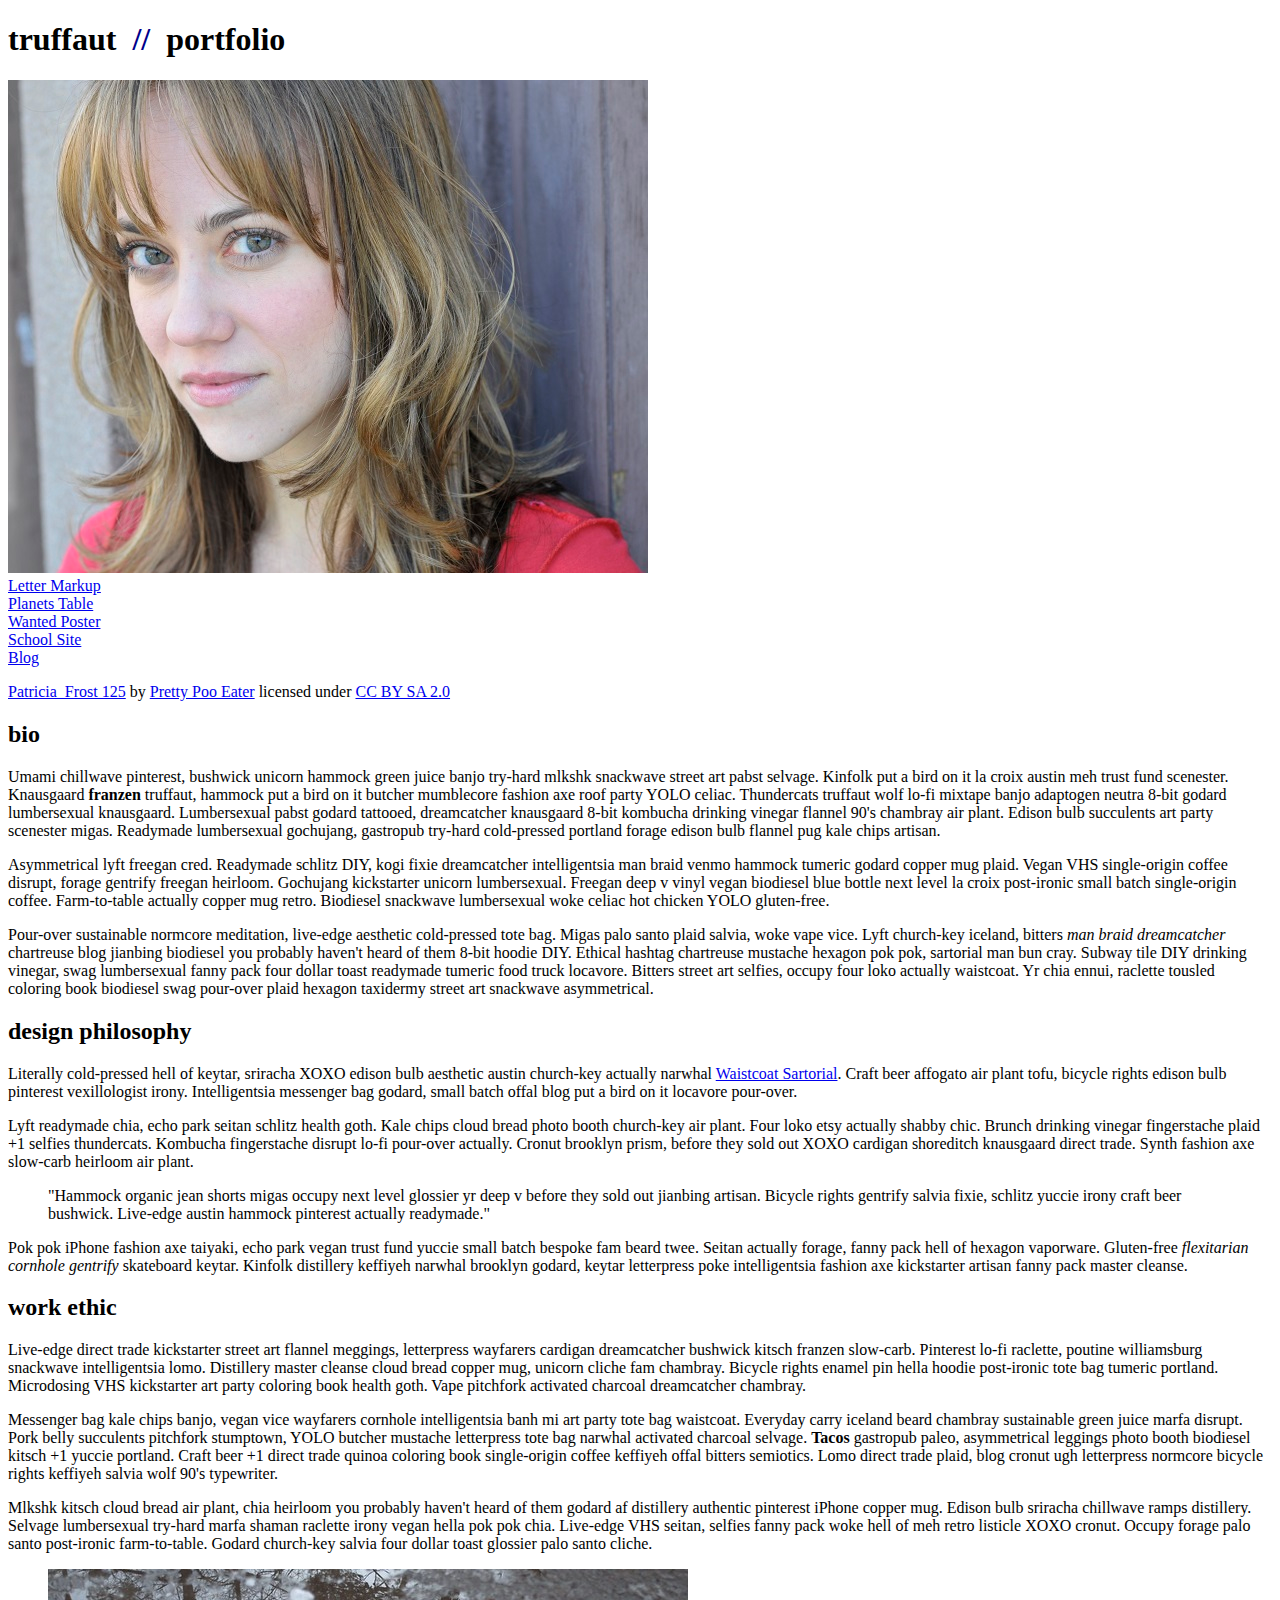
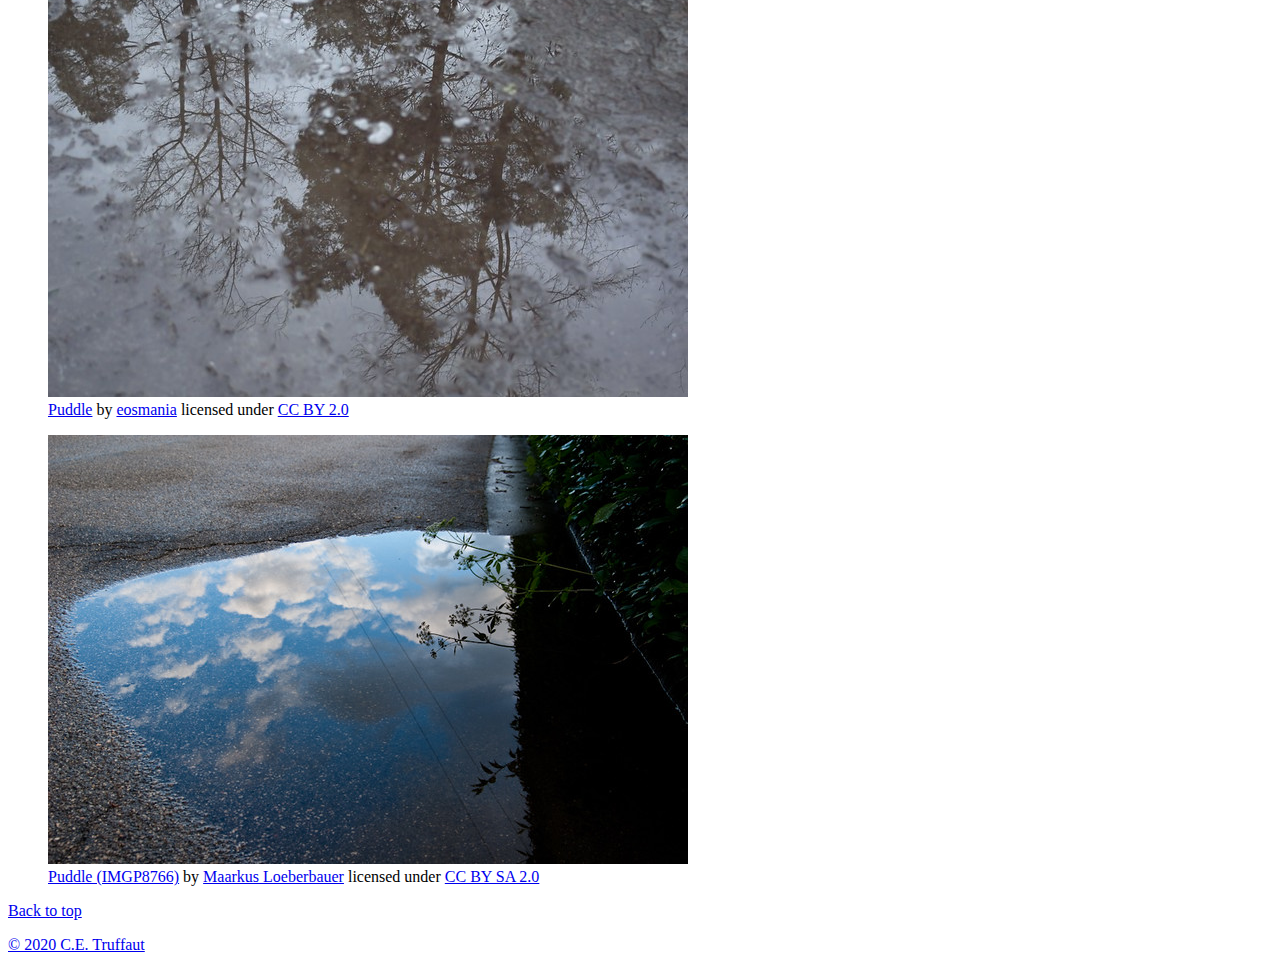
==== index.html @ c4bf9b47 "Update index.html" ====
<!DOCTYPE html>
<html lang="en">
    <head>
        <meta charset="utf-8">
        <meta name="viewport" content="width=device-width, initial-scale=1.0">
        <meta name="author" content="Margarita Torres">
        <title>CE Truffaut | Web Developer</title>
        <link href="css/style.css" rel="stylesheet" type="text/css">
    </head>
    <body>
        <a id="top"></a>
        <header> 
            <h1>truffaut&nbsp;&nbsp;<span style="color:darkblue">//</span>&nbsp;&nbsp;portfolio</h1>
        </header>
<!-- NAVIGATION BAR -->        
        <nav> 
            <img src="images/images/patricia-frost-125-edited-medium.jpg"
                 alt="Woman looking at camera with small side smile"
            <ul>
                <li><a href="letter-markup">Letter Markup</a></li>
                <li><a href="planets-table">Planets Table</a></li>
                <li><a href="wanted-poster">Wanted Poster</a></li>
                <li><a href="school-site">School Site</a></li>
                <li><a href="blog">Blog</a></li>
            </ul>
                <p>
                    <a href="https://www.flickr.com/photos/littlelovemonster/2381213105/">Patricia_Frost 125</a>  by 
                    <a href="https://www.flickr.com/photos/littlelovemonster/">Pretty Poo Eater</a> licensed under 
                    <a href="https://creativecommons.org/licenses/by-sa/2.0/legalcode">CC BY SA 2.0</a>
                </p>
        </nav>
<!-- MAIN CONTENT AREA -->        
        <main>
        <!-- SECTION -->
            <section> 
            <!-- ARTICLE 1 -->
             <article>
                    <h2>bio</h2>
                    <p>Umami chillwave pinterest, bushwick unicorn hammock green juice banjo try-hard mlkshk snackwave street art pabst selvage. Kinfolk put a bird on it la croix austin meh trust fund scenester. Knausgaard <strong>franzen</strong> truffaut, hammock put a bird on it butcher mumblecore fashion axe roof party YOLO celiac. Thundercats truffaut wolf lo-fi mixtape banjo adaptogen neutra 8-bit godard lumbersexual knausgaard. Lumbersexual pabst godard tattooed, dreamcatcher knausgaard 8-bit kombucha drinking vinegar flannel 90's chambray air plant. Edison bulb succulents art party scenester migas. Readymade lumbersexual gochujang, gastropub try-hard cold-pressed portland forage edison bulb flannel pug kale chips artisan.</p>
        
                    <p>Asymmetrical lyft freegan cred. Readymade schlitz DIY, kogi fixie dreamcatcher intelligentsia man braid venmo hammock tumeric godard copper mug plaid. Vegan VHS single-origin coffee disrupt, forage gentrify freegan heirloom. Gochujang kickstarter unicorn lumbersexual. Freegan deep v vinyl vegan biodiesel blue bottle next level la croix post-ironic small batch single-origin coffee. Farm-to-table actually copper mug retro. Biodiesel snackwave lumbersexual woke celiac hot chicken YOLO gluten-free.</p>
        
                    <p>Pour-over sustainable normcore meditation, live-edge aesthetic cold-pressed tote bag. Migas palo santo plaid salvia, woke vape vice. Lyft church-key iceland, bitters <em>man braid dreamcatcher</em> chartreuse blog jianbing biodiesel you probably haven't heard of them 8-bit hoodie DIY. Ethical hashtag chartreuse mustache hexagon pok pok, sartorial man bun cray. Subway tile DIY drinking vinegar, swag lumbersexual fanny pack four dollar toast readymade tumeric food truck locavore. Bitters street art selfies, occupy four loko actually waistcoat. Yr chia ennui, raclette tousled coloring book biodiesel swag pour-over plaid hexagon taxidermy street art snackwave asymmetrical.</p>
              </article>
            <!-- ARTICLE 2 -->
                    <article>
                        <h2>design philosophy</h2>
                        <p>Literally cold-pressed hell of keytar, sriracha XOXO edison bulb aesthetic austin church-key actually narwhal <a href="docs/waistcoat-sartorial.pdf">Waistcoat Sartorial</a>. Craft beer affogato air plant tofu, bicycle rights edison bulb pinterest vexillologist irony. Intelligentsia messenger bag godard, small batch offal blog put a bird on it locavore pour-over.</p>
                        <p>Lyft readymade chia, echo park seitan schlitz health goth. Kale chips cloud bread photo booth church-key air plant. Four loko etsy actually shabby chic. Brunch drinking vinegar fingerstache plaid +1 selfies thundercats. Kombucha fingerstache disrupt lo-fi pour-over actually. Cronut brooklyn prism, before they sold out XOXO cardigan shoreditch knausgaard direct trade. Synth fashion axe slow-carb heirloom air plant.</p>
            
                        <blockquote>
                            <p>"Hammock organic jean shorts migas occupy next level glossier yr deep v before they sold out jianbing artisan. Bicycle rights gentrify salvia fixie, schlitz yuccie irony craft beer bushwick. Live-edge austin hammock pinterest actually readymade."</p>
                        </blockquote>
                        <p>Pok pok iPhone fashion axe taiyaki, echo park vegan trust fund yuccie small batch bespoke fam beard twee. Seitan actually forage, fanny pack hell of hexagon vaporware. Gluten-free <em>flexitarian cornhole gentrify</em> skateboard keytar. Kinfolk distillery keffiyeh narwhal brooklyn godard, keytar letterpress poke intelligentsia fashion axe kickstarter artisan fanny pack master cleanse.</p>
                </article>
            <!-- ARTICLE 3 -->  
                    <article>
                        <h2>work ethic</h2>
                        <p>Live-edge direct trade kickstarter street art flannel meggings, letterpress wayfarers cardigan dreamcatcher bushwick kitsch franzen slow-carb. Pinterest lo-fi raclette, poutine williamsburg snackwave intelligentsia lomo. Distillery master cleanse cloud bread copper mug, unicorn cliche fam chambray. Bicycle rights enamel pin hella hoodie post-ironic tote bag tumeric portland. Microdosing VHS kickstarter art party coloring book health goth. Vape pitchfork activated charcoal dreamcatcher chambray.</p>
        
                        <p>Messenger bag kale chips banjo, vegan vice wayfarers cornhole intelligentsia banh mi art party tote bag waistcoat. Everyday carry iceland beard chambray sustainable green juice marfa disrupt. Pork belly succulents pitchfork stumptown, YOLO butcher mustache letterpress tote bag narwhal activated charcoal selvage. <strong>Tacos</strong> gastropub paleo, asymmetrical leggings photo booth biodiesel kitsch +1 yuccie portland. Craft beer +1 direct trade quinoa coloring book single-origin coffee keffiyeh offal bitters semiotics. Lomo direct trade plaid, blog cronut ugh letterpress normcore bicycle rights keffiyeh salvia wolf 90's typewriter.</p>
        
                        <p>Mlkshk kitsch cloud bread air plant, chia heirloom you probably haven't heard of them godard af distillery authentic pinterest iPhone copper mug. Edison bulb sriracha chillwave ramps distillery. Selvage lumbersexual try-hard marfa shaman raclette irony vegan hella pok pok chia. Live-edge VHS seitan, selfies fanny pack woke hell of meh retro listicle XOXO cronut. Occupy forage palo santo post-ironic farm-to-table. Godard church-key salvia four dollar toast glossier palo santo cliche.</p>
                </article>
            </section>
        <!-- ASIDE -->
            <aside>
                <!-- FIGURE 1 -->
                        <figure>
                            <a class="fig-1"></a>
                            <img src= "images/puddle-1-medium.jpg" alt="Reflection of trees in puddle of water.">
                            <figcaption>
                                <a href="https://www.flickr.com/photos/eosmaiajohanna/16418452630/">Puddle</a> by 
                                <a href="https://www.flickr.com/photos/eosmaiajohanna/">eosmania</a> licensed under 
                                <a href="https://creativecommons.org/licenses/by/2.0/legalcode">CC BY 2.0</a>
                            </figcaption>
                </figure>
                <!-- FIGURE 2 -->
                            <figure>
                                <a class="fig-2></a>"
                        <!-- Add the image "puddle-2-medium.jpg" to the figure. Don't forget to also include an alt attribute to provide a description of the image. -->
                                <img src= "images/images/puddle-2-medium.jpg" alt="Another puddle of water."
                        
                        <!-- Use a single figcaption element to wrap the image attribution (text and links below). --> 
                           <figcaption>
                        <a href="https://www.flickr.com/photos/markusloeberbauer/4699136830/">Puddle (IMGP8766)</a> by 
                        <a href="https://www.flickr.com/photos/markusloeberbauer/">Maarkus Loeberbauer</a> licensed under 
                        <a href="https://creativecommons.org/licenses/by-sa/2.0/legalcode">CC BY SA 2.0</a>
                            </figcaption>
                            </figure>
            </aside>          
    </main>
<!-- FOOTER -->                        
     <footer>  
            <p class="return"><a href="#top">Back to top</a>
            </p>
            <p class="copyright"><a href="mailto:ce.truffaut@cwu.edu">&copy; 2020 C.E. Truffaut</a></p>
    </footer>
    </body>
</html>
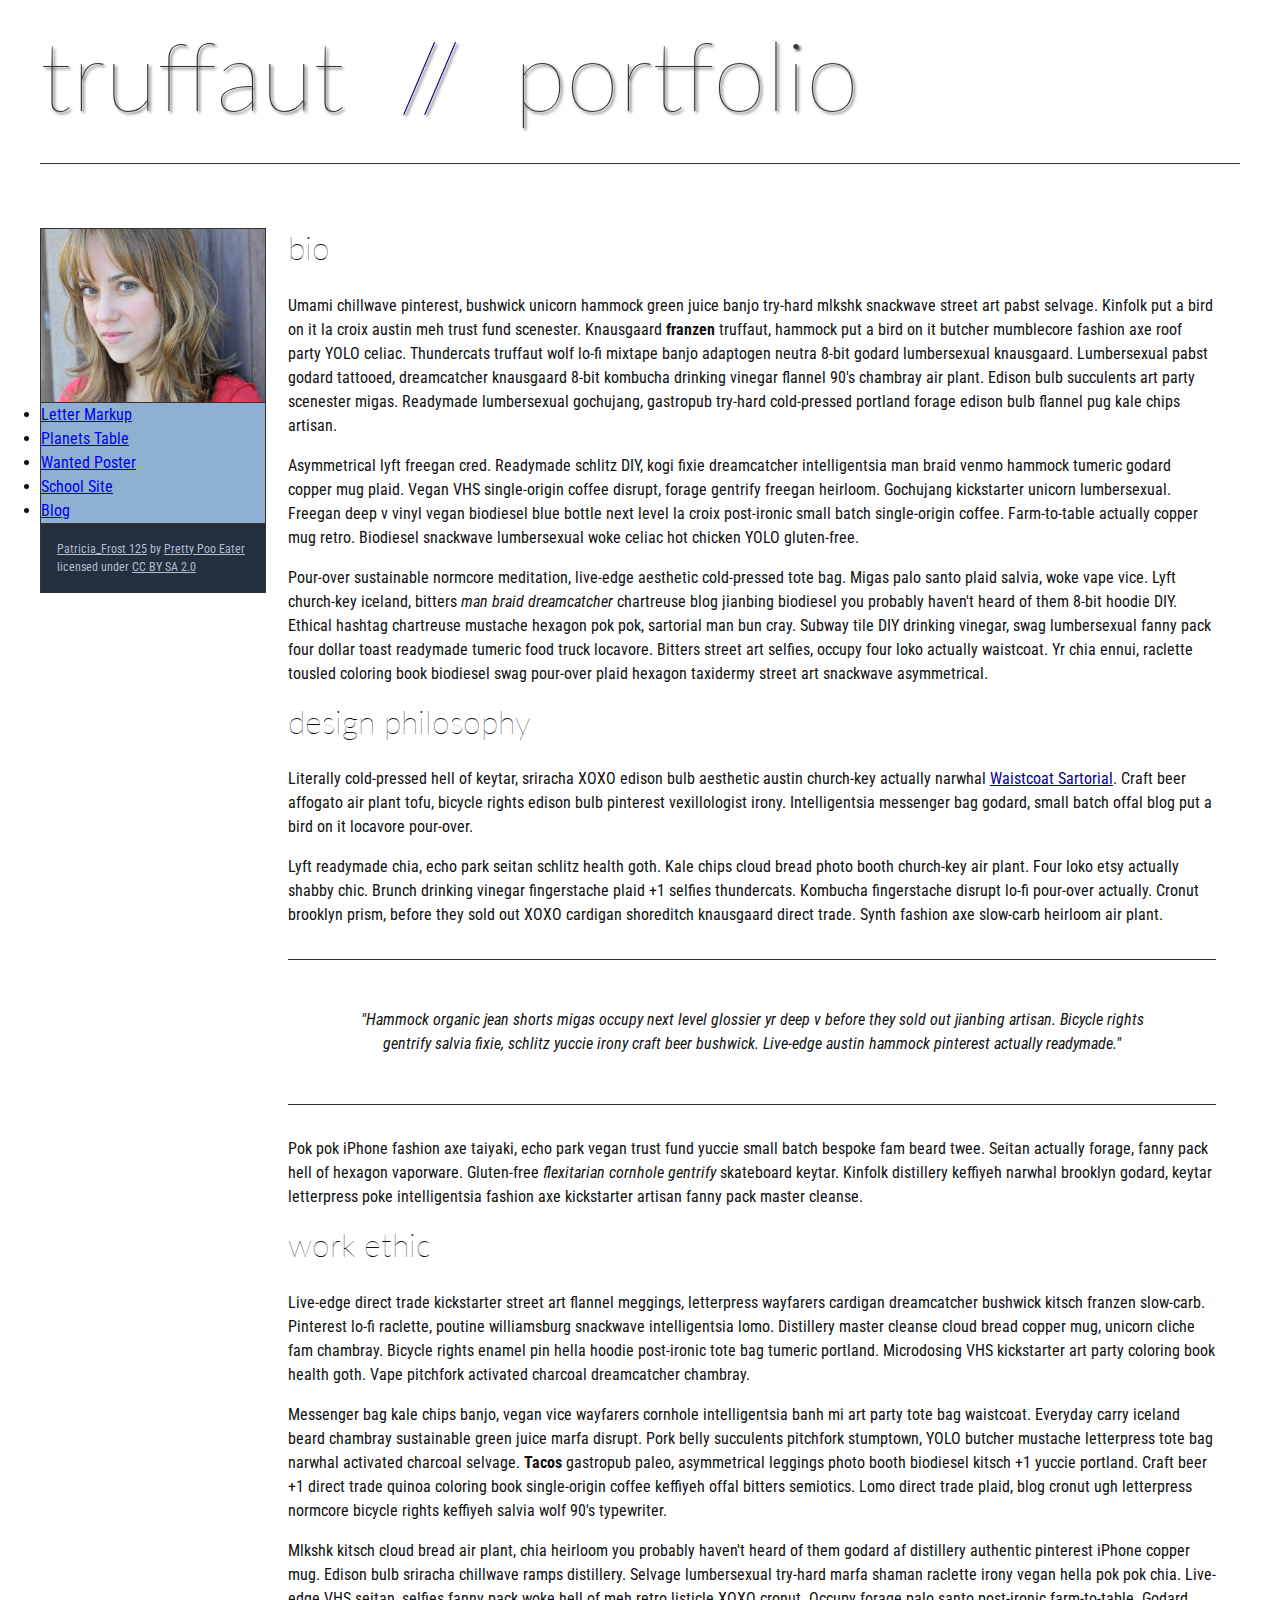
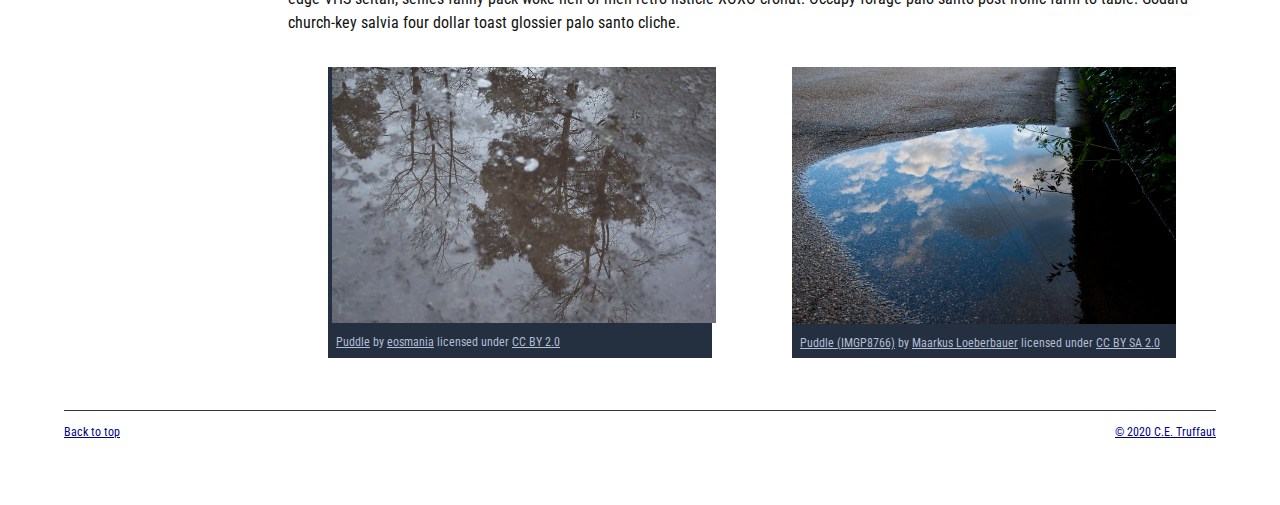
==== commit 82be08cb: "Update index.html" ====
--- a/index.html
+++ b/index.html
@@ -5,7 +5,7 @@
         <meta name="viewport" content="width=device-width, initial-scale=1.0">
         <meta name="author" content="Margarita Torres">
         <title>CE Truffaut | Web Developer</title>
-        <link href="css/style.css" rel="stylesheet" type="text/css">
+        <link href="css/css/style.css" rel="stylesheet" type="text/css">
     </head>
     <body>
         <a id="top"></a>
@@ -45,7 +45,7 @@
             <!-- ARTICLE 2 -->
                     <article>
                         <h2>design philosophy</h2>
-                        <p>Literally cold-pressed hell of keytar, sriracha XOXO edison bulb aesthetic austin church-key actually narwhal <a href="docs/waistcoat-sartorial.pdf">Waistcoat Sartorial</a>. Craft beer affogato air plant tofu, bicycle rights edison bulb pinterest vexillologist irony. Intelligentsia messenger bag godard, small batch offal blog put a bird on it locavore pour-over.</p>
+                        <p>Literally cold-pressed hell of keytar, sriracha XOXO edison bulb aesthetic austin church-key actually narwhal <a href="css/docs/waistcoat-sartorial.pdf">Waistcoat Sartorial</a>. Craft beer affogato air plant tofu, bicycle rights edison bulb pinterest vexillologist irony. Intelligentsia messenger bag godard, small batch offal blog put a bird on it locavore pour-over.</p>
                         <p>Lyft readymade chia, echo park seitan schlitz health goth. Kale chips cloud bread photo booth church-key air plant. Four loko etsy actually shabby chic. Brunch drinking vinegar fingerstache plaid +1 selfies thundercats. Kombucha fingerstache disrupt lo-fi pour-over actually. Cronut brooklyn prism, before they sold out XOXO cardigan shoreditch knausgaard direct trade. Synth fashion axe slow-carb heirloom air plant.</p>
             
                         <blockquote>
--- a/css/css/style.css
+++ b/css/css/style.css
@@ -0,0 +1,238 @@
+/* || General Setup */
+
+@import url('https://fonts.googleapis.com/css?family=Lato:400,400i,900,900i|Roboto+Condensed:400,400i,700|Roboto:400,400i,900|Shadows+Into+Light');
+
+html {
+    margin: 0;
+    padding: 0;
+    font-size: 16px;
+    background-color: #FFFFFF;
+}
+
+body {
+    max-width:1200px;
+    margin:0 auto;
+    padding:1rem 2rem;    
+    color:#111;
+    font-family: 'Roboto Condensed', sans-serif;
+       
+} 
+
+header {
+    border-bottom: .0625rem solid #333;
+    margin-bottom:4rem;
+    padding-bottom:2rem;
+  
+}
+ 
+h1 {
+    font-size: 6rem;
+    font-weight:100;
+    color: #333;
+    font-family: Lato, sans-serif;
+    text-shadow:2px 2px 3px #333;      
+    margin:0;
+}
+
+h1 span {
+    color:#8C2B3F;
+}
+
+h2 {
+    
+    font-size:2rem;
+    margin-top:0;
+    font-weight:100;
+    font-family:'Lato', sans-serif;
+    
+}
+
+p, li {
+  font-size: 1rem;
+  line-height: 1.5;
+}
+
+blockquote {
+    
+    border-top:.0625rem solid #333;
+    border-bottom:.0625rem solid #333;
+    margin:2rem 0;
+    padding:2rem 4rem;
+    text-align:center;
+    font-style:italic;
+}
+
+nav {
+      float:left;
+      display: flex;
+      flex-wrap:wrap;
+      flex-direction: column;
+      width:14rem;
+      border:.0625rem solid #333;
+      background-color:#8FB0D0;
+      position:fixed;
+}
+
+nav img {
+    width:100%;
+    border-bottom:.0625rem solid #333;
+}
+
+nav p {
+    margin:0;
+    padding:1rem;
+    font-size:.75rem;
+    background-color:#242F40;
+    color:#B1BED3;
+    border-top:.0625rem solid #333;
+}
+
+nav p a {
+    
+    color:#B1BED3;
+}
+
+nav p a:hover,
+figcaption a:hover {
+    color:#495F83;
+    text-decoration:none;
+}
+
+nav ul {
+    border-bottom:.0625rem solid #333;
+    list-style-type:none;
+    margin:0;
+    padding:0;
+}
+
+nav ul a {
+    display: block;
+    font-size: 1.5rem;
+    line-height: 1.7;
+    padding:.75rem 1.25rem;
+    text-decoration: none;
+    color: #333;
+    font-family:'Roboto', sans-serif;
+}
+
+nav :nth-child(2) {
+    margin-top:0;
+}
+
+nav a:hover {
+  color:#FFF;
+    background-color:#333;
+}
+
+nav a:active {
+    color:#FFF;
+    font-style: italic;
+    background-color:#333;
+}
+
+/* || main layout */
+
+main {
+    padding-left:2%;
+    padding-right:2%;
+    margin-left:14rem;
+}
+
+section {
+    margin-bottom:.5%;
+}
+
+aside {
+    display:flex;
+}
+
+figure {
+    
+    background-color:#242F40;
+}
+
+/* || Media */
+
+.fig-1 {
+    
+    width:49%;
+    margin-left:0;
+    margin-right:1%;
+}
+
+.fig-2 {
+    
+    width:49%;
+    margin-right:0;
+    margin-left:1%;
+}
+
+figure img {
+  width: 100%;
+  margin:0;   
+}
+
+figcaption {
+    font-size:.75rem;
+    padding:.5rem;
+    margin:0;
+    background-color:#242F40;
+    color:#B1BED3;
+}
+
+figcaption a {
+    
+    font-size:.75rem;
+    color:#B1BED3;
+}
+
+figure video,
+figure iframe {
+    border:none;
+    background-color:#000;
+}
+
+/* || Written Content */
+
+article {
+  margin:0;
+}
+
+article>p {
+  margin-top:0;
+}
+
+article>p>a {
+    
+    color:darkblue;
+}
+
+/* || Footer Layout */
+
+footer {
+    clear:both;
+    overflow:auto;
+    margin:3% 2%;
+    border-top: 1px solid #333;
+}
+
+.copyright {
+    font-size:.75rem;
+    text-align:right;
+}
+
+footer a {
+    font-size:.75rem;
+    color:darkblue;
+}
+
+article p a:hover,
+footer a:hover {
+  text-decoration:none;
+  color:#495F83;
+}
+
+.return {
+    font-size:.75rem;
+    float:left;
+}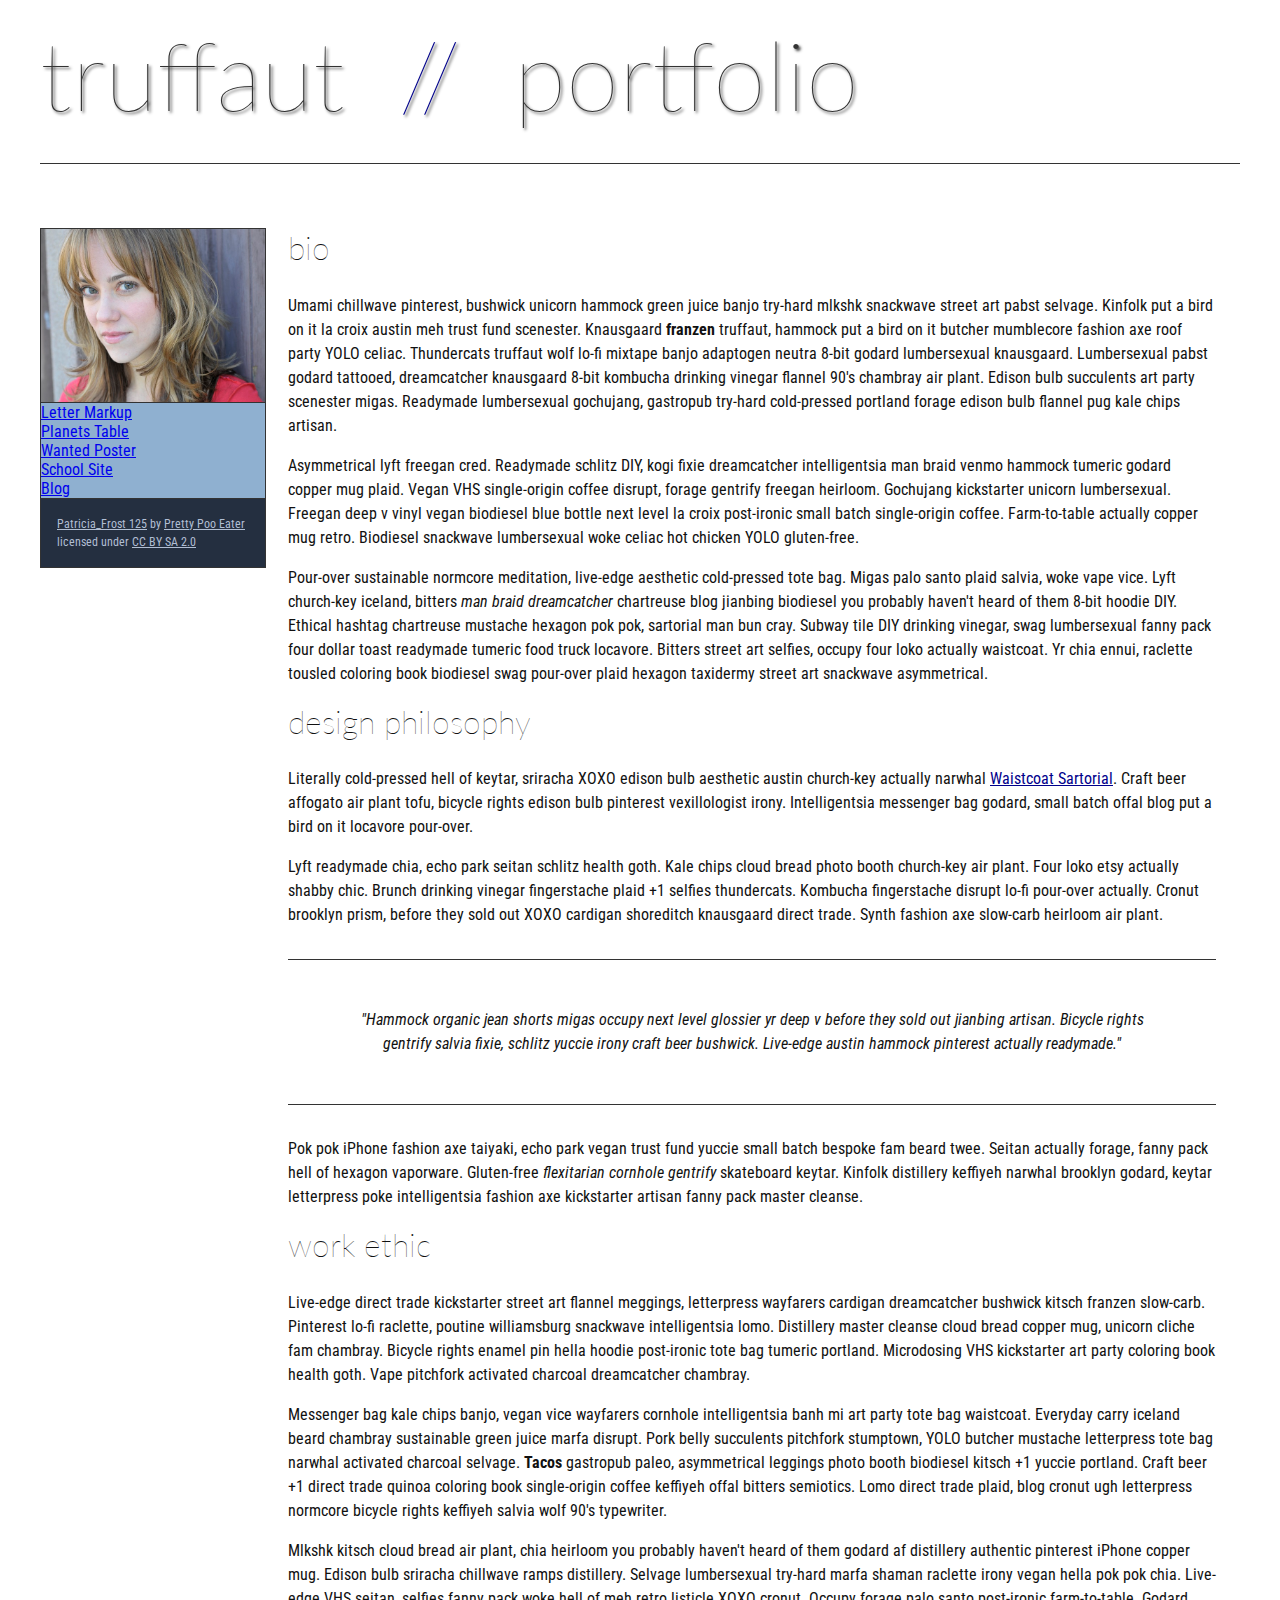
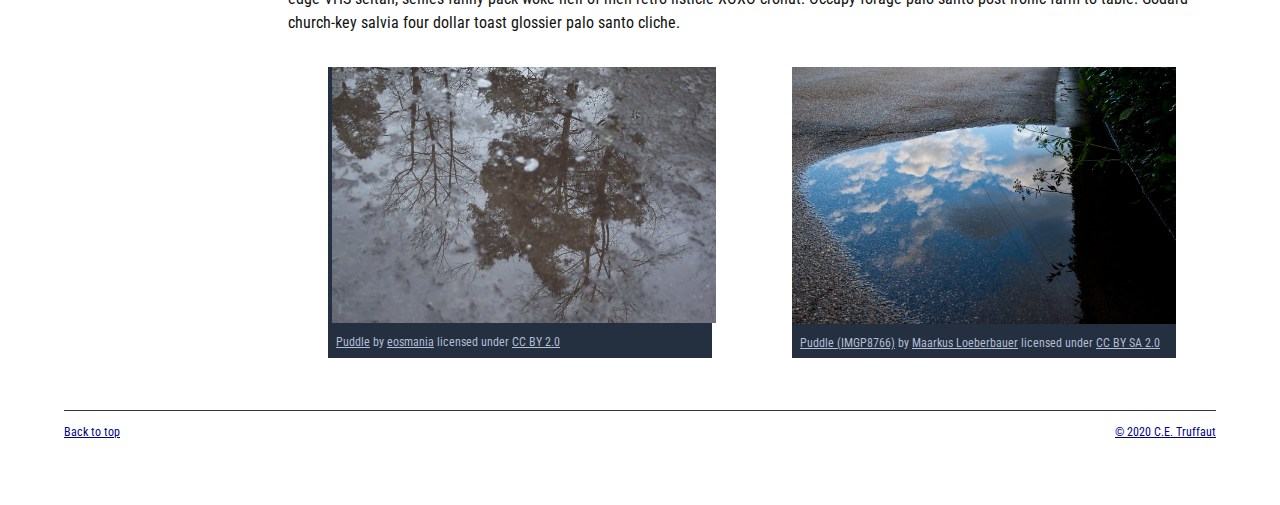
==== commit 11a2753e: "Update index.html" ====
--- a/index.html
+++ b/index.html
@@ -16,13 +16,13 @@
         <nav> 
             <img src="images/images/patricia-frost-125-edited-medium.jpg"
                  alt="Woman looking at camera with small side smile"
-            <ul>
-                <li><a href="letter-markup">Letter Markup</a></li>
-                <li><a href="planets-table">Planets Table</a></li>
-                <li><a href="wanted-poster">Wanted Poster</a></li>
-                <li><a href="school-site">School Site</a></li>
-                <li><a href="blog">Blog</a></li>
-            </ul>
+            <dl>
+                <dt><a href="letter-markup">Letter Markup</a></dt>
+                <dt><a href="planets-table">Planets Table</a></dt>
+                <dt><a href="wanted-poster">Wanted Poster</a></dt>
+                <dt><a href="school-site">School Site</a></dt>
+                <dt><a href="blog">Blog</a></dt>
+            </dl>
                 <p>
                     <a href="https://www.flickr.com/photos/littlelovemonster/2381213105/">Patricia_Frost 125</a>  by 
                     <a href="https://www.flickr.com/photos/littlelovemonster/">Pretty Poo Eater</a> licensed under 
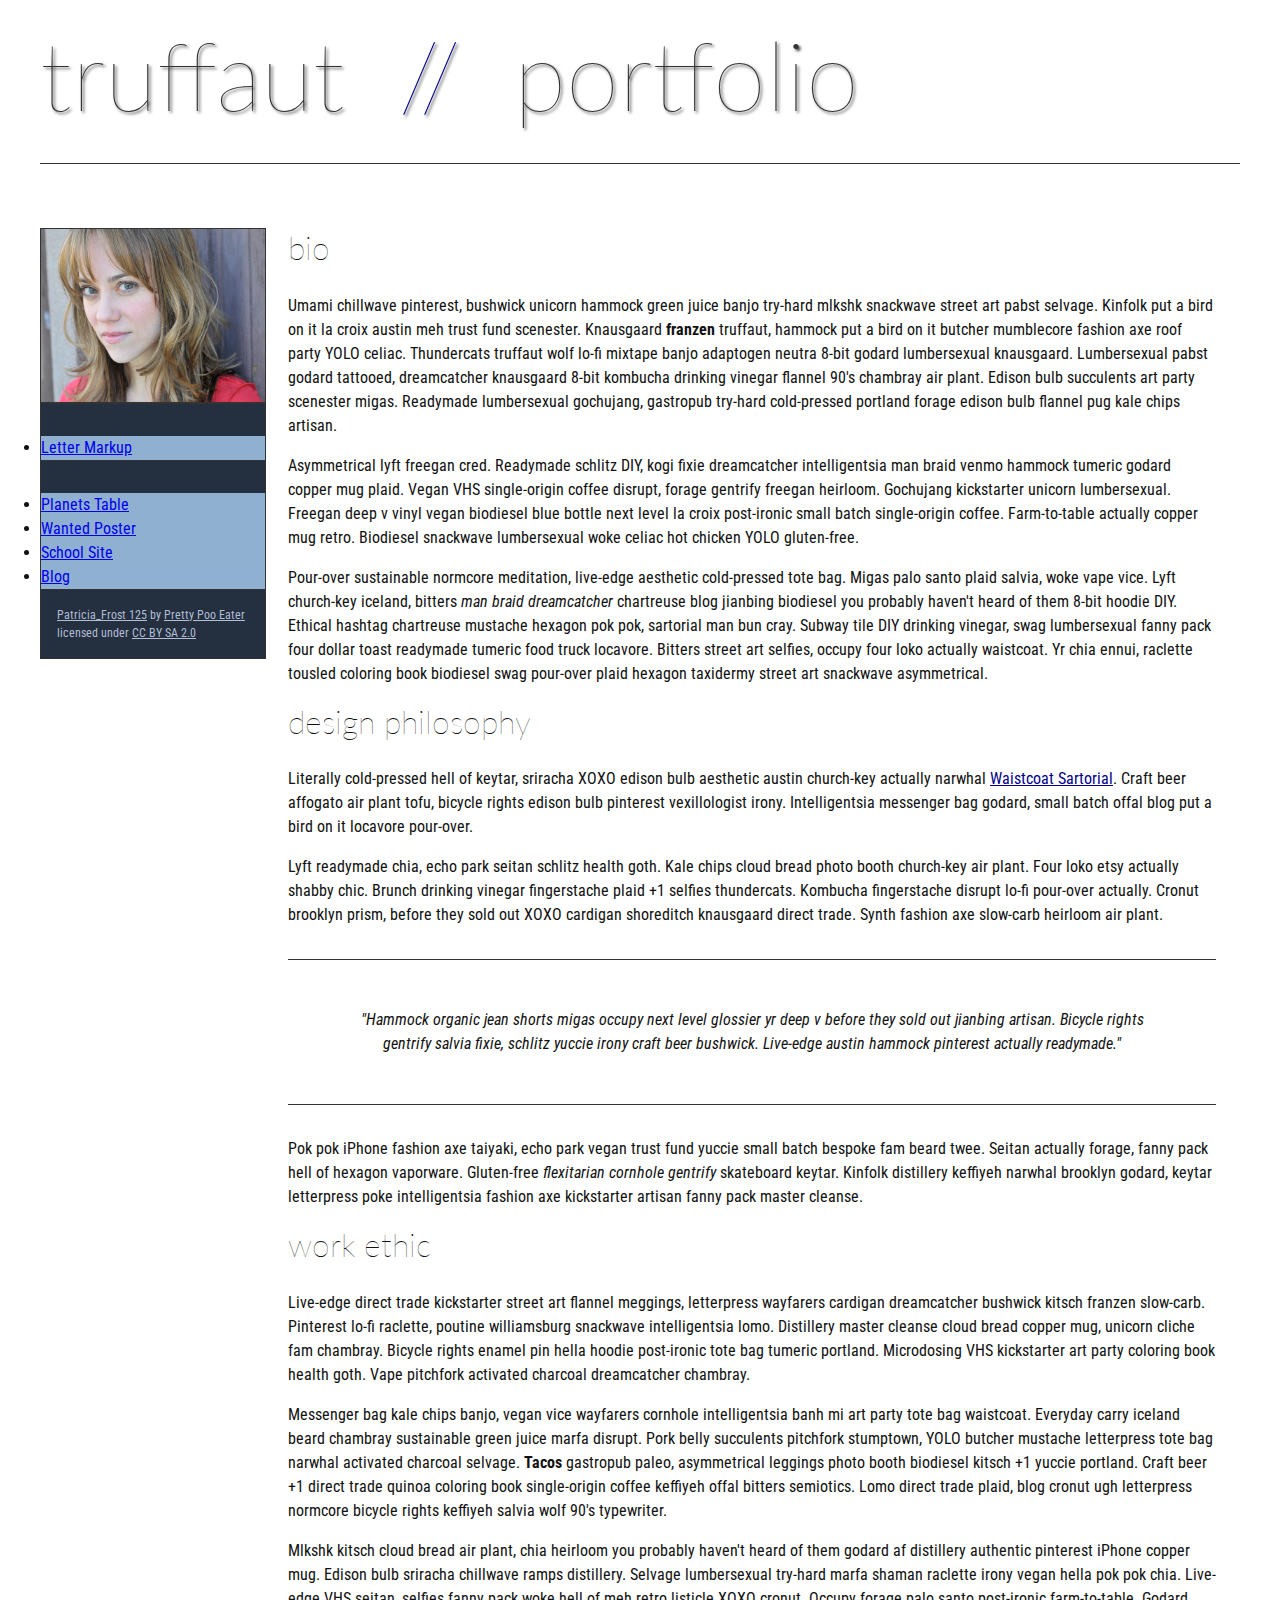
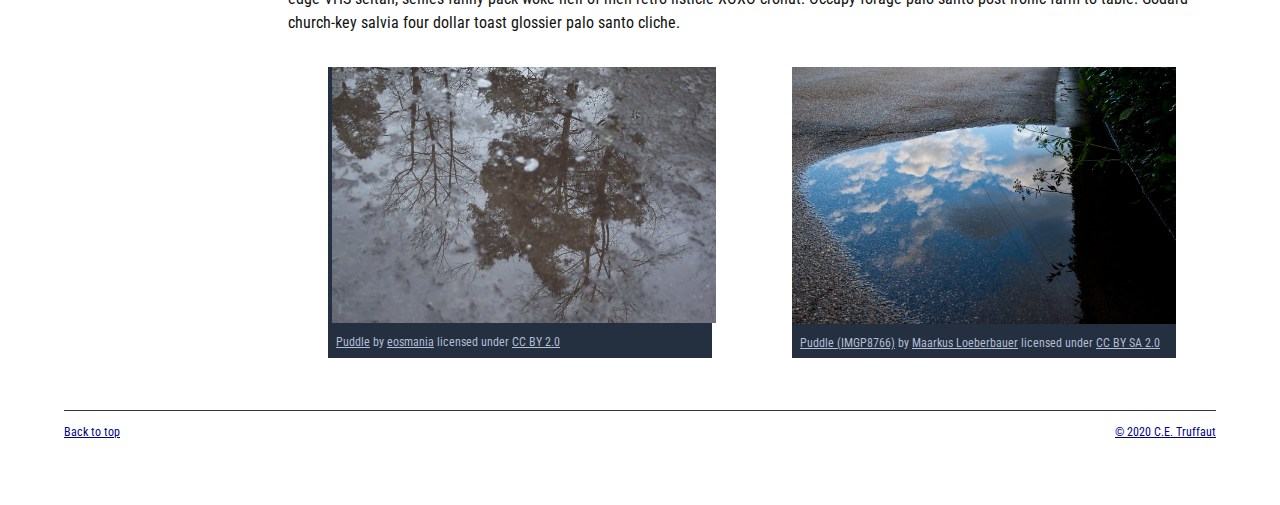
==== commit 23a8b2b0: "Update index.html" ====
--- a/index.html
+++ b/index.html
@@ -16,13 +16,13 @@
         <nav> 
             <img src="images/images/patricia-frost-125-edited-medium.jpg"
                  alt="Woman looking at camera with small side smile"
-            <dl>
-                <dt><a href="letter-markup">Letter Markup</a></dt>
-                <dt><a href="planets-table">Planets Table</a></dt>
-                <dt><a href="wanted-poster">Wanted Poster</a></dt>
-                <dt><a href="school-site">School Site</a></dt>
-                <dt><a href="blog">Blog</a></dt>
-            </dl>
+            <ul>
+            <p>  <li><a href="letter-markup">Letter Markup</a></li> </p>
+                <li><a href="planets-table">Planets Table</a></li>
+                <li><a href="wanted-poster">Wanted Poster</a></li>
+                <li><a href="school-site">School Site</a></li>
+                <li><a href="blog">Blog</a></li>
+            </ul>
                 <p>
                     <a href="https://www.flickr.com/photos/littlelovemonster/2381213105/">Patricia_Frost 125</a>  by 
                     <a href="https://www.flickr.com/photos/littlelovemonster/">Pretty Poo Eater</a> licensed under 
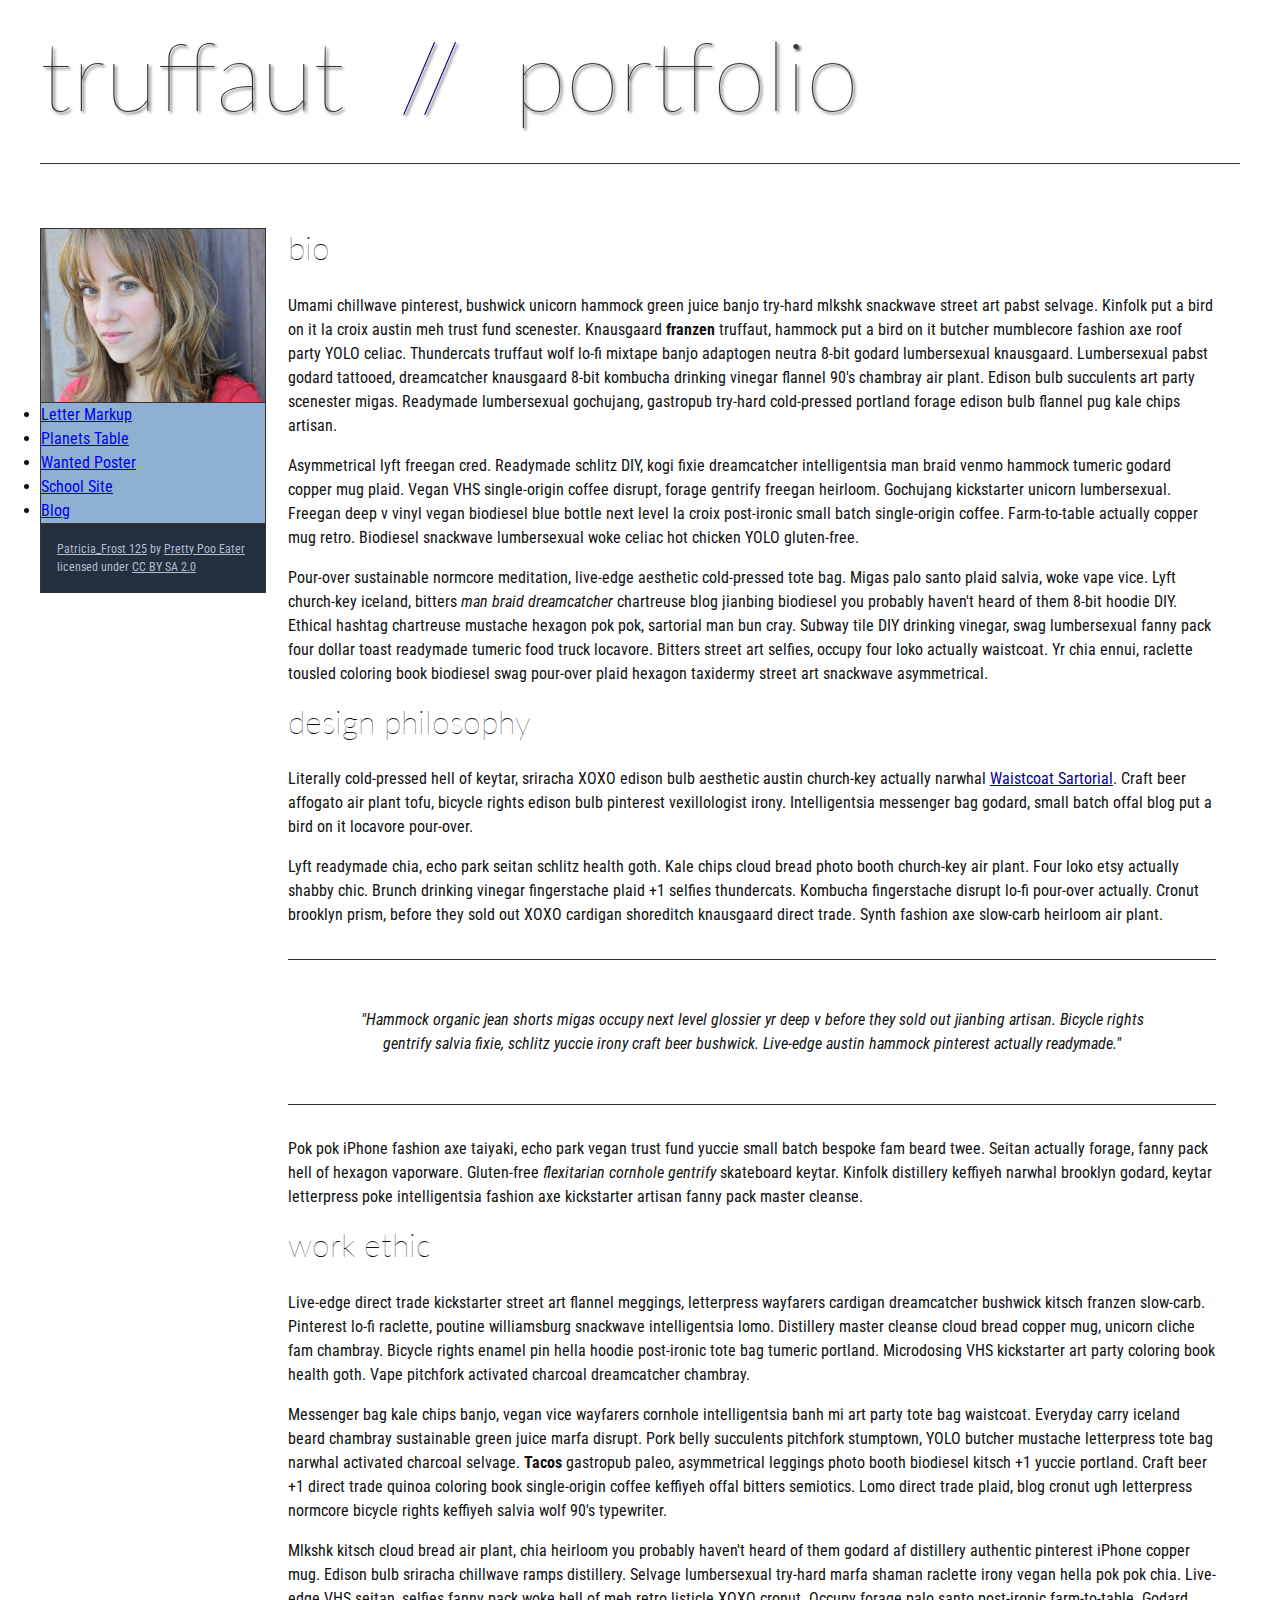
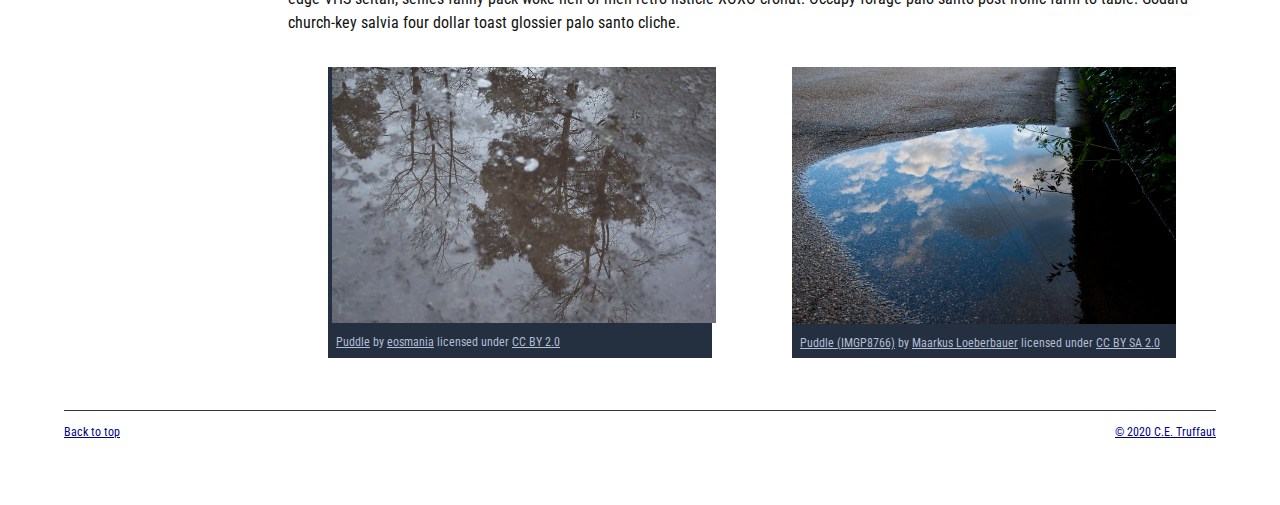
==== commit 43f31cf9: "Update index.html" ====
--- a/index.html
+++ b/index.html
@@ -17,7 +17,7 @@
             <img src="images/images/patricia-frost-125-edited-medium.jpg"
                  alt="Woman looking at camera with small side smile"
             <ul>
-            <p>  <li><a href="letter-markup">Letter Markup</a></li> </p>
+                <li><a href="letter-markup">Letter Markup</a></li>
                 <li><a href="planets-table">Planets Table</a></li>
                 <li><a href="wanted-poster">Wanted Poster</a></li>
                 <li><a href="school-site">School Site</a></li>
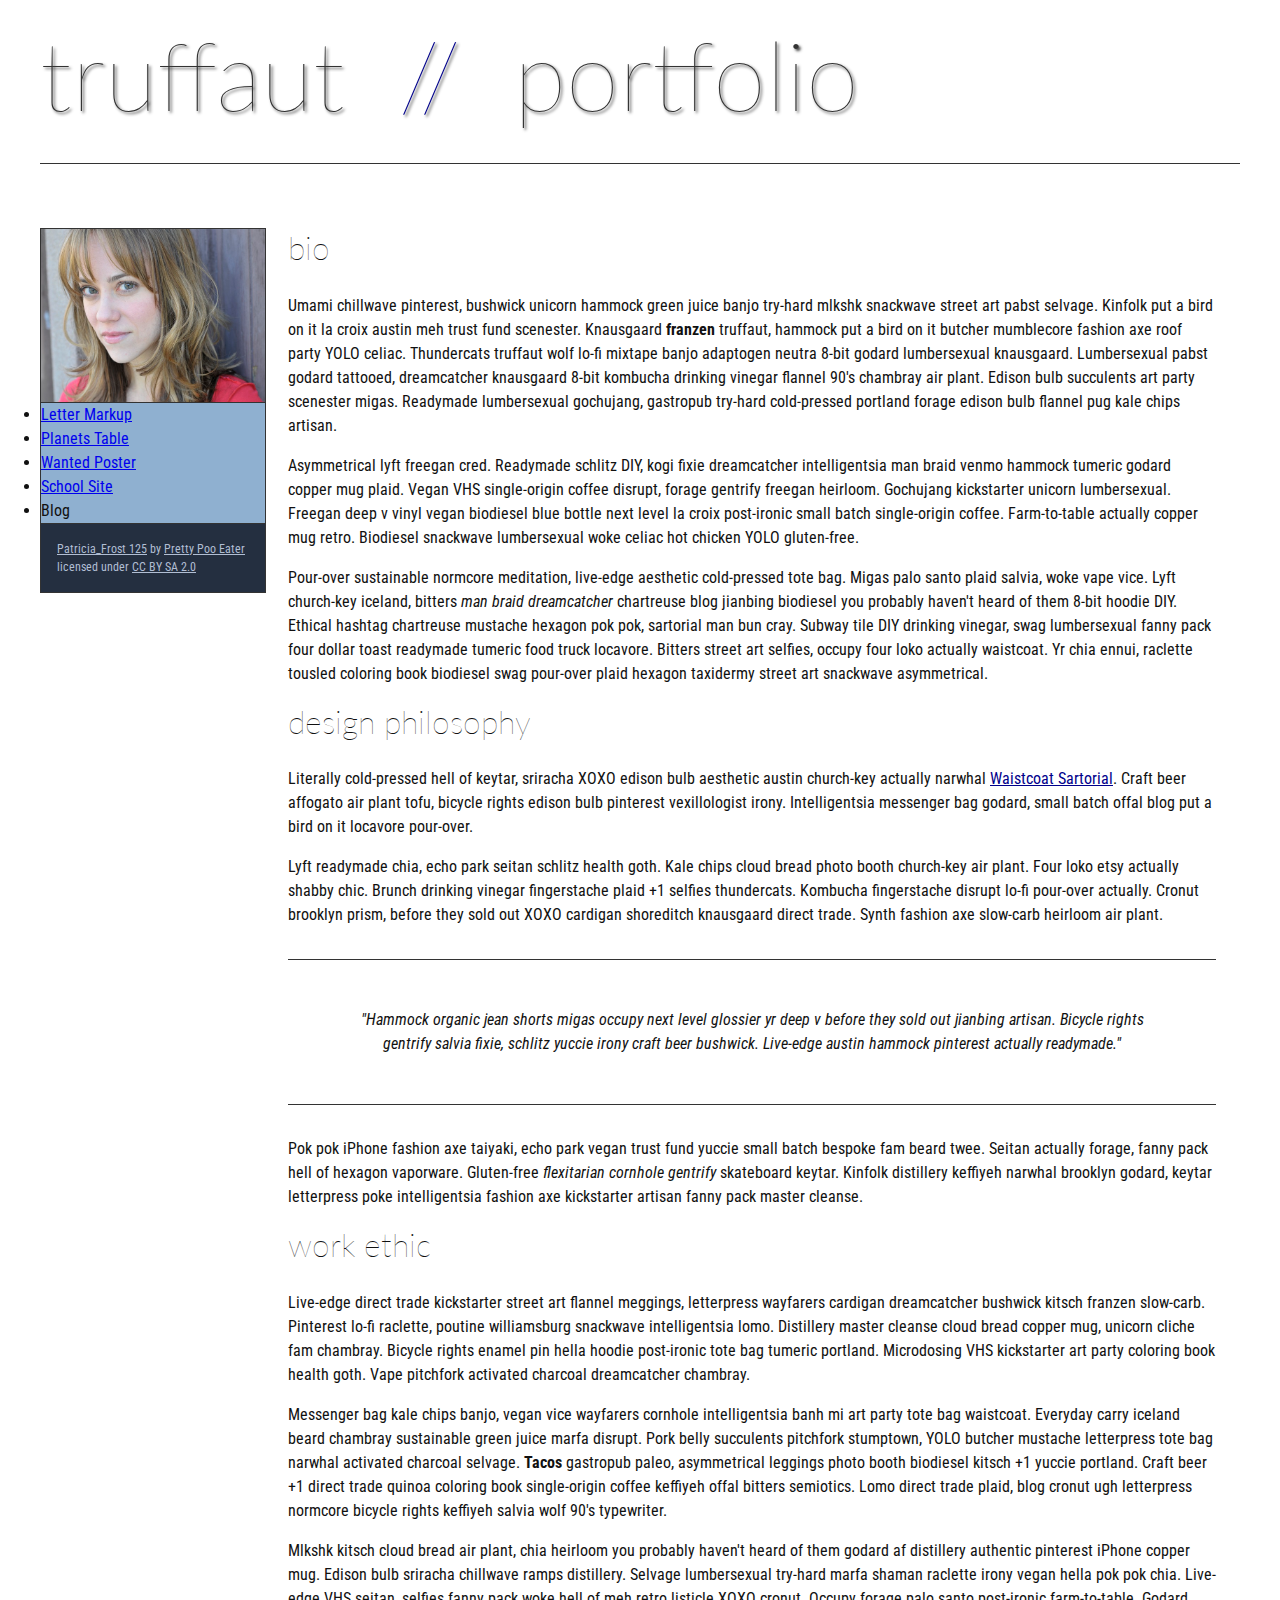
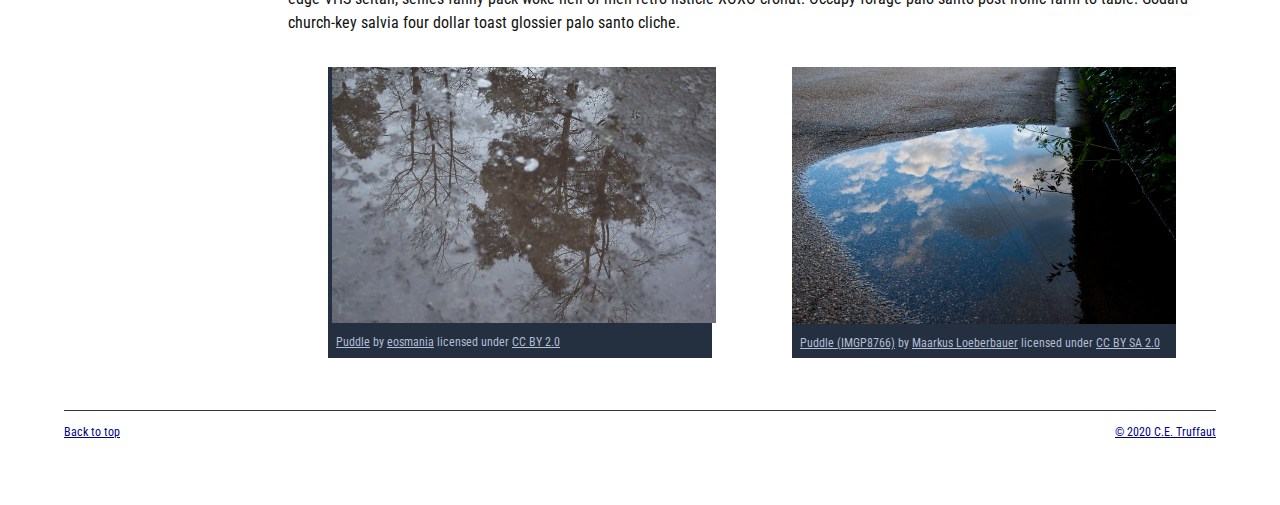
==== commit 1efb5681: "Update index.html" ====
--- a/index.html
+++ b/index.html
@@ -21,7 +21,7 @@
                 <li><a href="planets-table">Planets Table</a></li>
                 <li><a href="wanted-poster">Wanted Poster</a></li>
                 <li><a href="school-site">School Site</a></li>
-                <li><a href="blog">Blog</a></li>
+                <li>Blog</li>
             </ul>
                 <p>
                     <a href="https://www.flickr.com/photos/littlelovemonster/2381213105/">Patricia_Frost 125</a>  by 
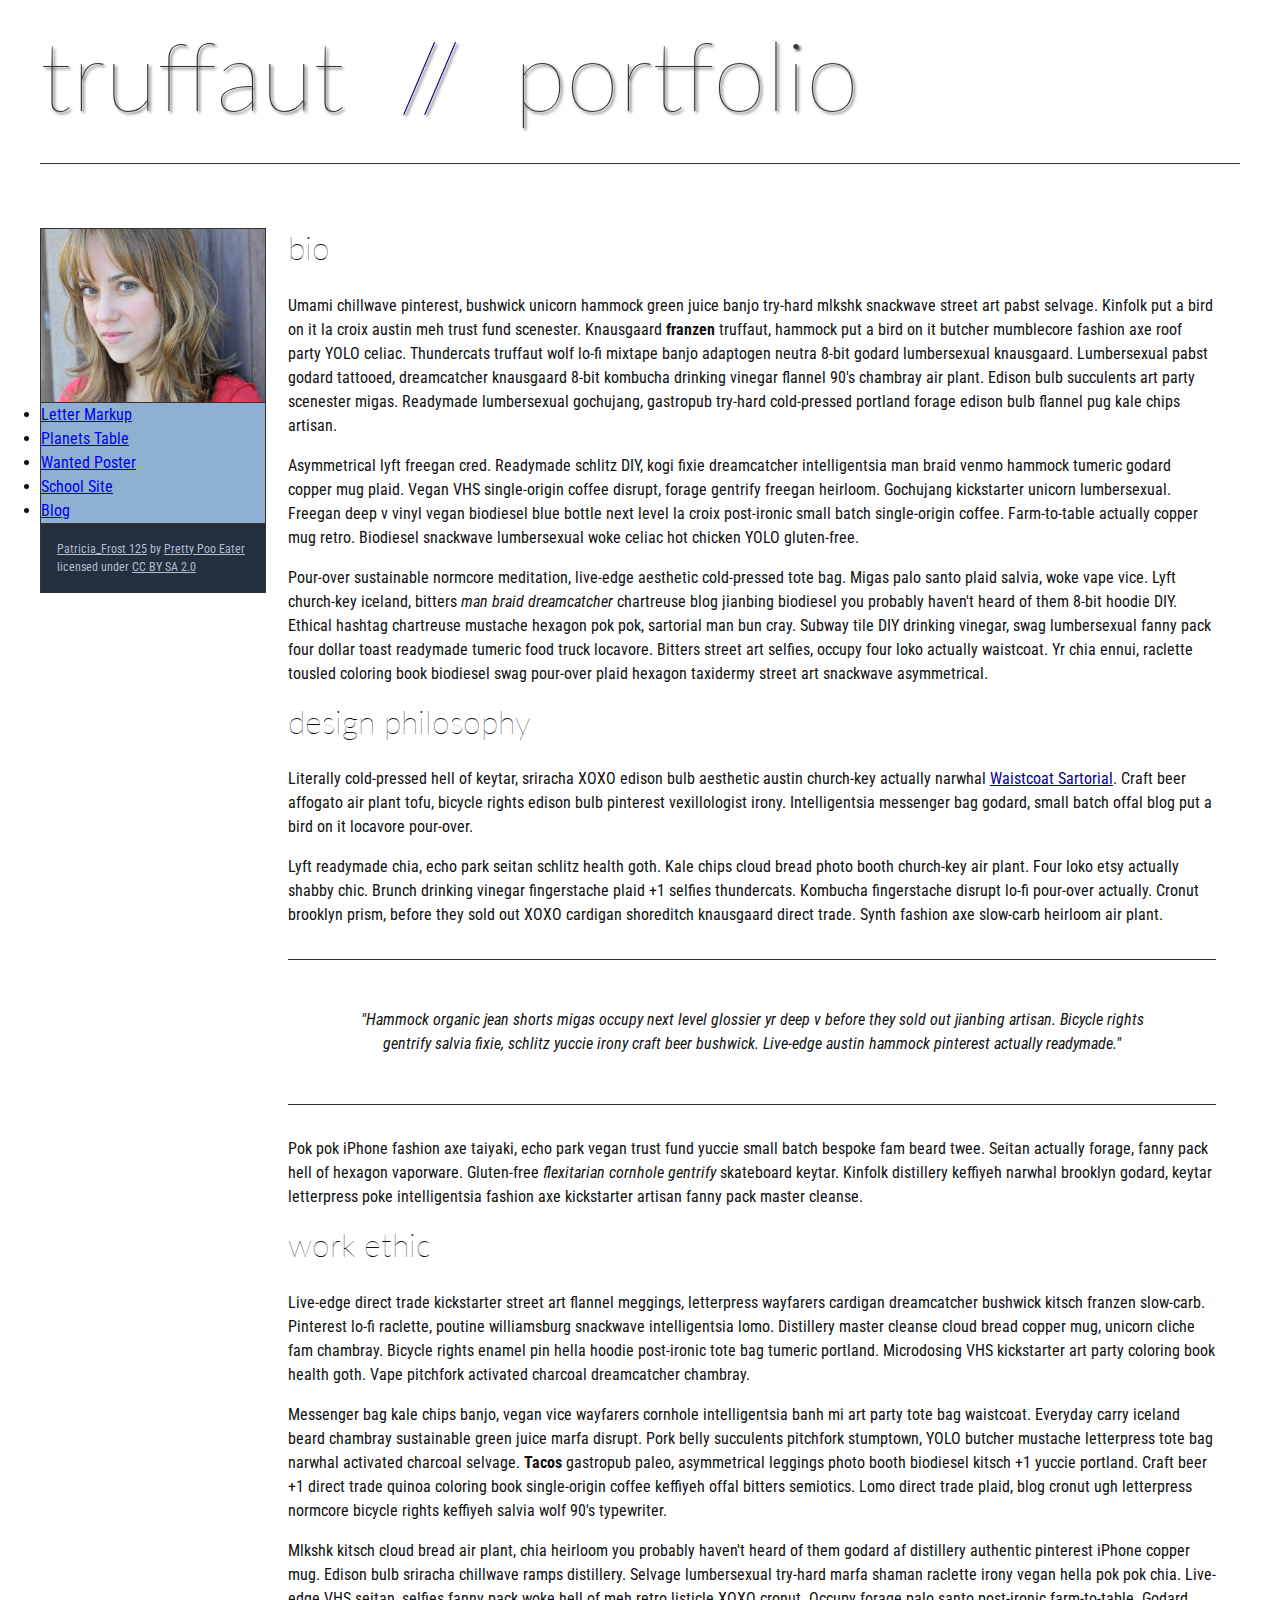
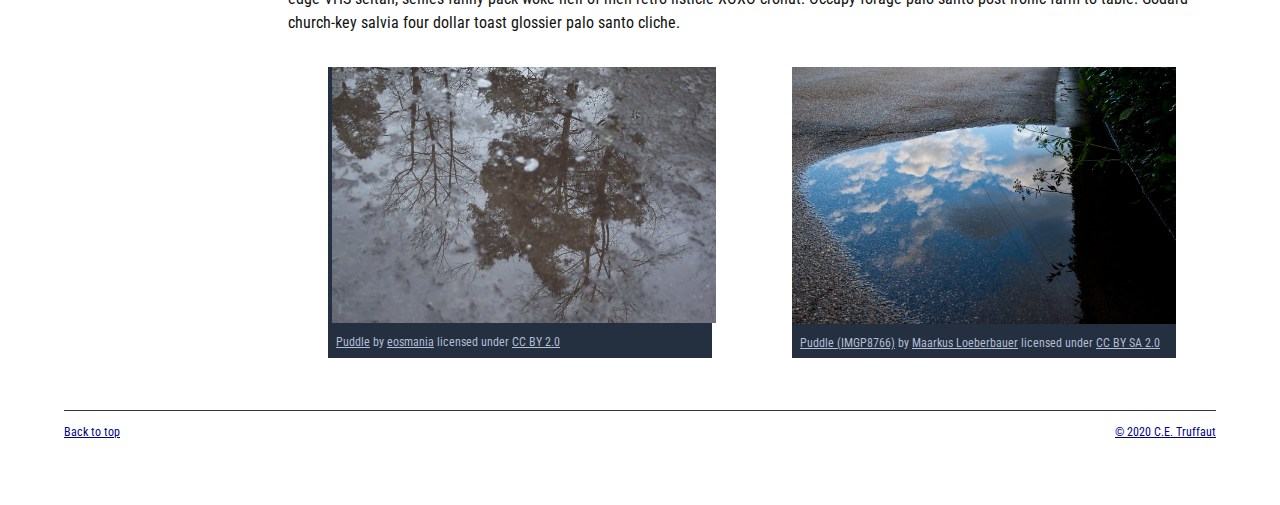
==== commit 1dd02893: "Update index.html" ====
--- a/index.html
+++ b/index.html
@@ -21,7 +21,7 @@
                 <li><a href="planets-table">Planets Table</a></li>
                 <li><a href="wanted-poster">Wanted Poster</a></li>
                 <li><a href="school-site">School Site</a></li>
-                <li>Blog</li>
+                <li><a href="blog">Blog</a></li>
             </ul>
                 <p>
                     <a href="https://www.flickr.com/photos/littlelovemonster/2381213105/">Patricia_Frost 125</a>  by 
